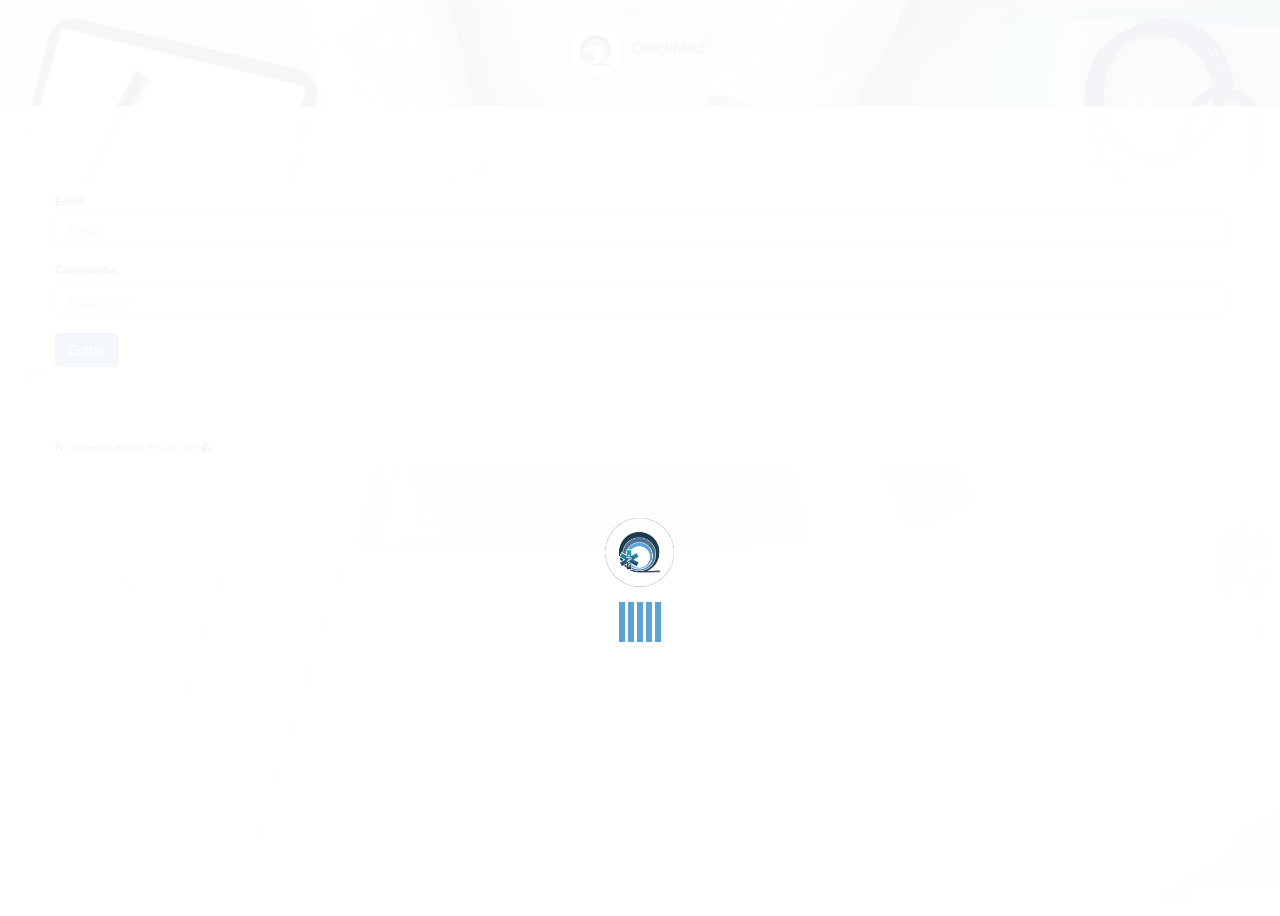
==== index.html @ 84baf3fe "Update settings" ====
<!doctype html>
<html>
<head>
	<meta charset="UTF-8">
    <meta http-equiv="X-UA-Compatible" content="IE=edge">
    <!--<meta name="viewport" content="user-scalable=no, initial-scale=1, maximum-scale=1, minimum-scale=1, width=device-width, height=device-height, target-densitydpi=device-dpi" />-->
    <meta name="viewport" content="initial-scale=1 maximum-scale=1 user-scalable=0 minimal-ui" />
    <meta name="description" content="">
    <meta name="author" content="">
<title>QuickMed | Vademecum Farmac&eacute;utico</title>

<!-- Bootstrap Core CSS -->
    <link href="vendor/bootstrap/css/bootstrap.min.css" rel="stylesheet">

    <!-- Custom Fonts -->
    <link href="vendor/font-awesome/css/font-awesome.min.css" rel="stylesheet" type="text/css">
    
    

    <!-- Plugin CSS -->
    <link href="vendor/magnific-popup/magnific-popup.css" rel="stylesheet">
    <!-- Theme CSS -->
    <link href="css/style.css" rel="stylesheet">
    <link href="css/owl.carousel.css" rel="stylesheet">
    <link href="css/owl.theme.css" rel="stylesheet">

<style>

</style>

</head>

<body>

<div class="loader">
<img src="img/logo_load.png" alt=""/>
<div class="spinner">
  <div class="rect1"></div>
  <div class="rect2"></div>
  <div class="rect3"></div>
  <div class="rect4"></div>
  <div class="rect5"></div>
</div>
</div>

<div class="row">
<h1 class="titulo"><img src="img/logo_header.png" alt="" width="60"/> QuickMed<sup>&reg;</sup></h1>
</div>

<div class="clearfix">&nbsp;</div>
<div class="wrapper"> 

	
    <div class="login_init"> 
    
    <form>
  <div class="form-group">
    <label for="exampleInputEmail1">Email</label>
    <input type="email" class="form-control" id="email" placeholder="Email">
  </div>
  <div class="form-group">
    <label for="exampleInputPassword1">Contrase&ntilde;a</label>
    <input type="password" class="form-control" id="clave" placeholder="Password">
  </div>
  
  
  <button type="button" class="btn btn-primary" id="entrar">Entrar</button>
</form>
<div class="clearfix" id="internet" style="color: red">&nbsp;</div>
        <hr>
<div class="clearfix">&nbsp;</div>

No tienes cuenta? <a href="newuser.html">Reg&iacute;strate <i class="fa fa-user-plus"></i></a>
    
    
    </div>




<div class="clearfix">&nbsp;</div>

<div id="owl-carousel">
    <div class="item">&nbsp;</div>
</div>


</div>



<div class="modal fade" tabindex="-1" role="dialog" id="loginModal">
  <div class="modal-dialog" role="document">
    <div class="modal-content modal-sm">
      <div class="modal-header">
        <button type="button" class="close" data-dismiss="modal" aria-label="Close"><span aria-hidden="true">&times;</span></button>
        <h4 class="modal-title">QuickMed </h4>
      </div>
      <div class="modal-body">
      <p id="mensaje"><i class="fa fa-warning"></i> <span>Email y/o password no encontrado.</span></p>
      </div>
       <div class="modal-footer">
        <button type="button" class="btn btn-default" data-dismiss="modal">Cerrar</button>
      </div>
    </div><!-- /.modal-content -->
  </div><!-- /.modal-dialog -->
</div><!-- /.modal -->


<!-- jQuery -->
    <script src="vendor/jquery/jquery.min.js"></script>
    <script src="vendor/jquery/jquery-3.1.1.min.js"></script>
    

    <!-- Bootstrap Core JavaScript -->
    <script src="vendor/bootstrap/js/bootstrap.min.js"></script>

    <!-- Plugin JavaScript -->
    <script src="cordova.js"></script>
    
    <script src="js/jquery.easing.min.js"></script>
    <script src="vendor/scrollreveal/scrollreveal.min.js"></script>
    <script src="vendor/magnific-popup/jquery.magnific-popup.min.js"></script>
	<script src="js/main.js"></script>
    <script src="js/md5.js"></script>
    
	<script src="js/owl.carousel.js"></script>
    
    
    
	<script src="js/analytics.js"></script>
    
	
	<script type="text/javascript" charset="utf-8">
	//	alert('f');
   
    </script>
<script type="application/javascript">
	$(document).ready(function(e) {
		
		
		
		$('#entrar').click(function(e) {
				
				$('.loader').fadeIn('fast');
				var email=$('#email').val();
				
				var uclave=$('#clave').val();
				
				if(email =='' || uclave ==''){
					$('#mensaje span').html('Verifica los datos ingresados. Todos los campos son obligatorios');
					$('#loginModal').modal('toggle');
					$('.loader').fadeOut('slow');
				}else{
					uclave=md5(uclave);
					var jqxhr = $.getJSON( "https://quickmed.edifarm.com.ec/ws/mobile/login.php",
					{
						deviceuuid:device.uuid, 
						devicename:device.manufacturer, 
						version:device.version, 
						platform:device.platform, 
						model:device.model,
						username:email,
						password:uclave,
						action:'login',
						
					}, function(data) {
						//console.log('send form new user');
						var dat=data;
					})
					  .done(function(data) {
						var r=data.respuesta;
						if(r=='1'){
							window.location='home.html';
						}else{
							$('#mensaje span').html('Email y/o password no encontrado.');
							$('#loginModal').modal('toggle');
						}
						
					  })
					  .fail(function(data) {
						//console.log('Error' + JSON.stringify(data));
						$('#mensaje span').html('Verifica tu acceso a datos o wifi');
						$('#messageModal').modal('show');
					  })
					  .always(function() {
						$('.loader').fadeOut('slow');
					});	
				
				}
        });
		
		
		
		
		$("#owl-carousel").owlCarousel({
 
		  autoPlay: 3000, //Set AutoPlay to 3 seconds
	 
		  items : 1,
		  itemsDesktop : [1170,3],
		  itemsDesktopSmall : [768,2]
	 
	  	});
		
		 var connectionStatus = false;
		connectionStatus = navigator.onLine ? 'online' : false;
		
		//alert(connectionStatus);
		if(!connectionStatus){
			//alert(connectionStatus);
			$('#mensaje span').html('Verifica tu acceso a internet');
			$('#messageModal').modal('show');
			$('.loader').fadeOut('slow');	
		}
		
		
		
		/* CheckDevice */

		
			$.getJSON("https://quickmed.edifarm.com.ec/ws/mobile/login.php", {
				deviceuuid:device.uuid, 
				devicename:device.manufacturer, 
				version:device.version, 
				platform:device.platform, 
				model:device.model,
				action: 'consultar',
			}, function(data) {
				var da=''+JSON.stringify(data);
			}).done(function (data) {
				var r = data.respuesta;
				if (r === '1') {
					window.location = 'home.html';
				}

			}).fail(function (data) {
				var dt=''+JSON.stringify(data);

			})
			.always(function (data) {
				$('.loader').fadeOut('slow');
			});

		
			
		//alert('Dispositivo: '+device.uuid);
		window.localStorage.setItem('deviceuuid', ''+device.uuid);

		
		$('.loader').fadeOut('slow');
		
		
    });
    	
		
		
    </script>
    
</body>
</html>
---- css/style.css ----
/* CSS Document */
body {
	background: url("../img/doctor.jpg") no-repeat center center fixed;
	background-repeat: no-repeat;
	-webkit-background-size: cover;
	-moz-background-size: cover;
	-o-background-size: cover;
	background-size: cover;
	-ms-filter: "progid:DXImageTransform.Microsoft.AlphaImageLoader(src='../img/doctor.jpg', sizingMethod='scale')";
	margin: 0;
	padding: 0;
	font-size: 1.1em;
}
p {
	text-align: justify;
}
img.prod {
	margin: auto;
	display: block;
	width: 20%;
}
.row {
	margin-left: 0;
	margin-right: 0;
}
.wrapper {
	background-color: rgba(255,255,255,0.90);
	min-height: 90vh;
	padding: 2em 2em 5em;
}
.account {
	-webkit-border-radius: 20px;
	-moz-border-radius: 20px;
	border-radius: 20px;
	margin: 2em;
	height: auto;
	display: block;
	background-color: rgba(255,255,255,0.9);
	padding: 1em;
}
.login_init {
	-webkit-border-radius: 20px;
	-moz-border-radius: 20px;
	border-radius: 20px;
	margin: 5em 2em 0;
	height: auto;
	display: block;
	background-color: rgba(255,255,255,0.9);
	padding: 1em;
}
.titulo {
	color: #005E9D;
	text-align: center;
	font-size: 1.5em;
}
.subtitulo {
	text-align: center;
	font-size: 1.7em;
}
.headmenu {
	text-align: center;
}
.headmenu .item {
	background: #FFFFFF;
	cursor: pointer;
	color: #005E9D;
}
.headmenu small {
	font-size: 80%;
}
.footermenu {
	text-align: center;
	position: fixed;
	bottom: 0;
	width: 100%;
	z-index: 9999;
}
.footermenu .item {
	background: #FFFFFF;
	cursor: pointer;
	color: #005E9D;
	line-height: 2.5;
	font-size: 2em;
}
.borde {
	border-right: solid 1px rgba(0,0,0,0.1);
	border-left: solid 1px rgba(0,0,0,0.1);
}
.breadcrumb {
	margin-bottom: 0;
}
.image {
	height: auto;
	width: 100%;
	margin: 0;
	padding: 0;
	position: relative;
}
.image img {
	margin: auto;
	display: block;
	max-height: 250px;
}
.image .imgprod {
	padding: 1em;
	line-height: 0.8em;
	text-align: center;
	color: #FFFFFF;
	background-color: rgba(51,122,183,0.80);
	position: absolute;
	bottom: 0;
	width: 100%;
	font-size: 1.3em;
}
.table thead {
	text-align: center;
}
#criterio {
	color: #B4B4B4;
	margin-left: 10px;
}
.loader {
	z-index: 9;
	width: 100%;
	height: 100vh;
	padding: 40% 15%;
	margin: 0;
	background: rgba(255,255,255,0.95);
	position: fixed;
}
.loader img {
	margin: auto;
	display: block;
	max-width: 80px;
}

#alertapsi{
	display:none;
}

/* Loader */
.spinner {
	margin: 10px auto;
	width: 50px;
	height: 40px;
	text-align: center;
	font-size: 10px;
}
.spinner > div {
	background-color: #5ea3d6;
	height: 100%;
	width: 6px;
	display: inline-block;
	-webkit-animation: sk-stretchdelay 1.2s infinite ease-in-out;
	animation: sk-stretchdelay 1.2s infinite ease-in-out;
}
.spinner .rect2 {
	-webkit-animation-delay: -1.1s;
	animation-delay: -1.1s;
}
.spinner .rect3 {
	-webkit-animation-delay: -1.0s;
	animation-delay: -1.0s;
}
.spinner .rect4 {
	-webkit-animation-delay: -0.9s;
	animation-delay: -0.9s;
}
.spinner .rect5 {
	-webkit-animation-delay: -0.8s;
	animation-delay: -0.8s;
}
 @-webkit-keyframes sk-stretchdelay {
 0%, 40%, 100% {
-webkit-transform: scaleY(0.4)
}
 20% {
-webkit-transform: scaleY(1.0)
}
}
 @keyframes sk-stretchdelay {
 0%, 40%, 100% {
 transform: scaleY(0.4);
 -webkit-transform: scaleY(0.4);
}
20% {
 transform: scaleY(1.0);
 -webkit-transform: scaleY(1.0);
}
}
/* End Loader */



.modal-content.modal-sm {
	width: 100%;
	margin: auto;
	font-size: 1.2em;
	text-align: center;
}
/*Toggle Switch*/
.cmn-toggle {
	position: absolute;
	margin-left: -9999px;
	visibility: hidden;
}
.cmn-toggle + label {
	display: block;
	position: relative;
	cursor: pointer;
	outline: none;
	user-select: none;
}
input.cmn-toggle-round + label {
	padding: 2px;
	width: 50px;
	height: 25px;
	background-color: #dddddd;
	border-radius: 50px;
}
input.cmn-toggle-round + label:before, input.cmn-toggle-round + label:after {
	display: block;
	position: absolute;
	top: 1px;
	left: 1px;
	bottom: 1px;
	content: "";
}
input.cmn-toggle-round + label:before {
	right: 1px;
	background-color: #f1f1f1;
	border-radius: 50px;
	transition: background 0.4s;
}
input.cmn-toggle-round + label:after {
	width: 24px;
	background-color: #fff;
	border-radius: 100%;
	box-shadow: 0 2px 5px rgba(0, 0, 0, 0.3);
	transition: margin 0.4s;
}
input.cmn-toggle-round:checked + label:before {
	background-color: #8ce196;
}
input.cmn-toggle-round:checked + label:after {
	margin-left: 25px;
}

/*
@media all and (min-device-width: 480px) {
body {
	font-size: 2.4em;
}
h1 i.fa {
	font-size: 1.4em;
}

img.prod {
	width: 40%;
}
}
@media all and (min-width: 768px) {
.modal-dialog {
	width: 90%;
	margin: 30px auto;
}
.modal-dialog h4 {
	font-size: 1em;
}
.modal-dialog .modal-body {
	font-size: 1em;
}
.modal-dialog .modal-body .input-group-sm>.form-control, .modal-dialog .modal-body .input-group-sm>.input-group-addon, .modal-dialog .modal-body .input-group-sm>.input-group-btn>.btn {
	height: 70px;
	font-size: 1em;
}
.modal-dialog .modal-body .input-group-sm>.input-group-btn>.btn {
	width: 70px;
	font-size: 30px;
}
}


@media all and (min-device-width: 1170px) {
body {
	font-size: 5.5em;
}
h1 i.fa {
	font-size: 4.5em;
}
	h3.panel-title{
		font-size: 1em;
	}
}
*/
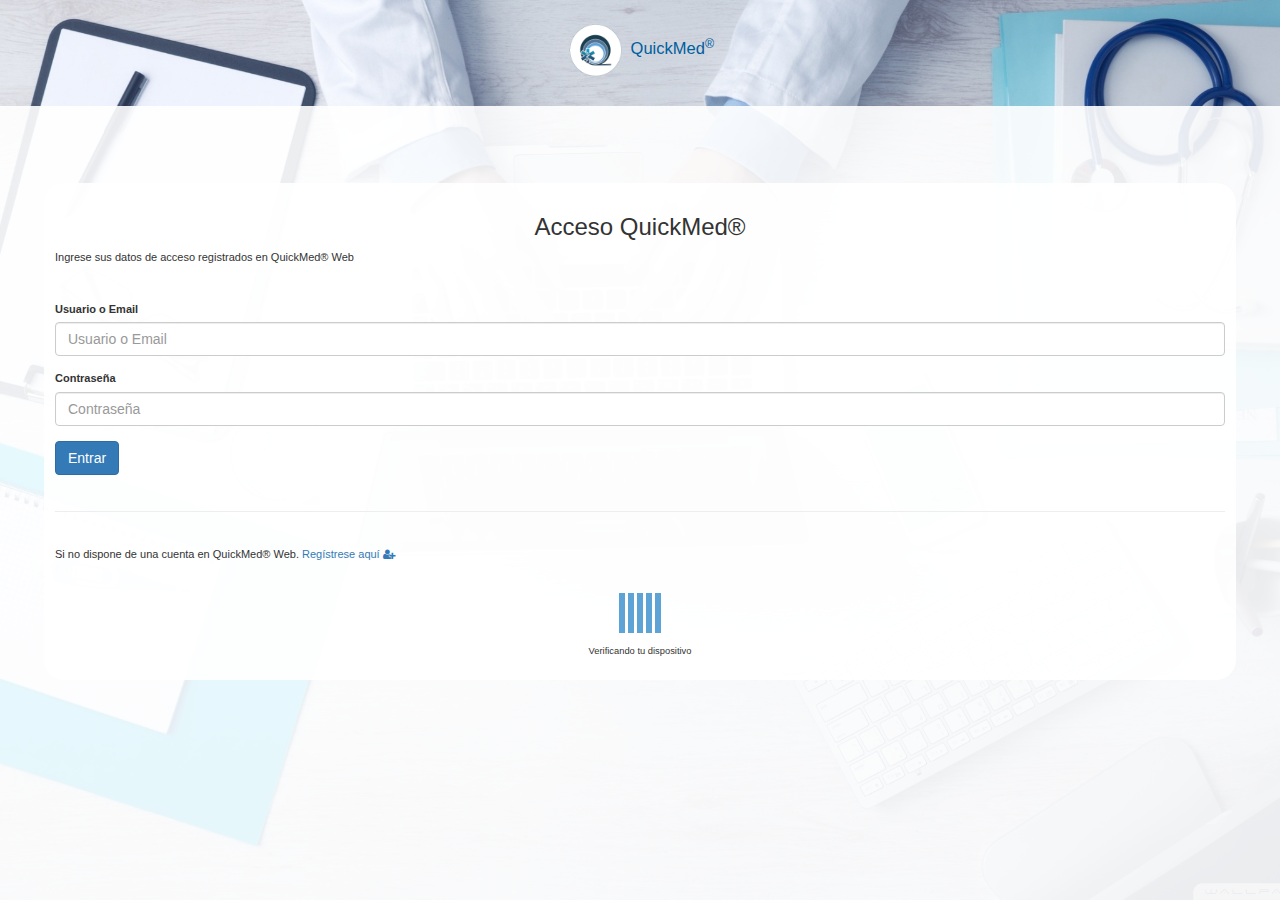
==== commit a607c534: "Update Content" ====
--- a/index.html
+++ b/index.html
@@ -32,16 +32,7 @@
 
 <body>
 
-<div class="loader">
-<img src="img/logo_load.png" alt=""/>
-<div class="spinner">
-  <div class="rect1"></div>
-  <div class="rect2"></div>
-  <div class="rect3"></div>
-  <div class="rect4"></div>
-  <div class="rect5"></div>
-</div>
-</div>
+
 
 <div class="row">
 <h1 class="titulo"><img src="img/logo_header.png" alt="" width="60"/> QuickMed<sup>&reg;</sup></h1>
@@ -53,14 +44,18 @@
 	
     <div class="login_init"> 
     
+		<h3 class="text-center">Acceso QuickMed&reg;</h3>
+		<p>		Ingrese sus datos de acceso registrados en QuickMed&reg; Web</p>
+		<p>&nbsp;</p>
+		
     <form>
   <div class="form-group">
-    <label for="exampleInputEmail1">Email</label>
-    <input type="email" class="form-control" id="email" placeholder="Email">
+    <label for="exampleInputEmail1">Usuario o Email</label>
+    <input type="email" class="form-control" id="email" placeholder="Usuario o Email">
   </div>
   <div class="form-group">
     <label for="exampleInputPassword1">Contrase&ntilde;a</label>
-    <input type="password" class="form-control" id="clave" placeholder="Password">
+    <input type="password" class="form-control" id="clave" placeholder="Contrase&ntilde;a">
   </div>
   
   
@@ -69,9 +64,19 @@
 <div class="clearfix" id="internet" style="color: red">&nbsp;</div>
         <hr>
 <div class="clearfix">&nbsp;</div>
-
-No tienes cuenta? <a href="newuser.html">Reg&iacute;strate <i class="fa fa-user-plus"></i></a>
-    
+		<p>Si no dispone de una cuenta en QuickMed&reg; Web. <a href="newuser.html">Reg&iacute;strese aquí <i class="fa fa-user-plus"></i></a></p>
+    
+    
+    <div class="loader_init">
+		<div class="spinner">
+		  <div class="rect1"></div>
+		  <div class="rect2"></div>
+		  <div class="rect3"></div>
+		  <div class="rect4"></div>
+		  <div class="rect5"></div>
+		</div>
+		<small id="msg_init">Verificando tu dispositivo</small>
+	</div>
     
     </div>
 
@@ -108,34 +113,9 @@
 
 
 <!-- jQuery -->
-    <script src="vendor/jquery/jquery.min.js"></script>
+    <!--<script src="vendor/jquery/jquery.min.js"></script>-->
     <script src="vendor/jquery/jquery-3.1.1.min.js"></script>
-    
-
-    <!-- Bootstrap Core JavaScript -->
-    <script src="vendor/bootstrap/js/bootstrap.min.js"></script>
-
-    <!-- Plugin JavaScript -->
-    <script src="cordova.js"></script>
-    
-    <script src="js/jquery.easing.min.js"></script>
-    <script src="vendor/scrollreveal/scrollreveal.min.js"></script>
-    <script src="vendor/magnific-popup/jquery.magnific-popup.min.js"></script>
-	<script src="js/main.js"></script>
-    <script src="js/md5.js"></script>
-    
-	<script src="js/owl.carousel.js"></script>
-    
-    
-    
-	<script src="js/analytics.js"></script>
-    
-	
-	<script type="text/javascript" charset="utf-8">
-	//	alert('f');
-   
-    </script>
-<script type="application/javascript">
+    <script type="application/javascript">
 	$(document).ready(function(e) {
 		
 		
@@ -203,52 +183,43 @@
 	 
 	  	});
 		
-		 var connectionStatus = false;
-		connectionStatus = navigator.onLine ? 'online' : false;
-		
-		//alert(connectionStatus);
-		if(!connectionStatus){
-			//alert(connectionStatus);
-			$('#mensaje span').html('Verifica tu acceso a internet');
-			$('#messageModal').modal('show');
-			$('.loader').fadeOut('slow');	
-		}
-		
-		
-		
-		/* CheckDevice */
-
-		
-			$.getJSON("https://quickmed.edifarm.com.ec/ws/mobile/login.php", {
-				deviceuuid:device.uuid, 
-				devicename:device.manufacturer, 
-				version:device.version, 
-				platform:device.platform, 
-				model:device.model,
-				action: 'consultar',
-			}, function(data) {
-				var da=''+JSON.stringify(data);
-			}).done(function (data) {
-				var r = data.respuesta;
-				if (r === '1') {
-					window.location = 'home.html';
-				}
-
-			}).fail(function (data) {
-				var dt=''+JSON.stringify(data);
-
-			})
-			.always(function (data) {
-				$('.loader').fadeOut('slow');
-			});
-
+		 
+		
 		
 			
 		//alert('Dispositivo: '+device.uuid);
 		window.localStorage.setItem('deviceuuid', ''+device.uuid);
 
 		
-		$('.loader').fadeOut('slow');
+		
+		
+		
+		
+		$.getJSON("https://quickmed.edifarm.com.ec/ws/mobile/login.php", {
+			deviceuuid:device.uuid, 
+			devicename:device.manufacturer, 
+			version:device.version, 
+			platform:device.platform, 
+			model:device.model,
+			action: 'consultar',
+		}, function(data) {
+			var da=''+JSON.stringify(data);
+		}).done(function (data) {
+			var r = data.respuesta;
+			
+			if (r === '1') {
+				window.location = 'home.html';
+			}
+
+		}).fail(function (data) {
+			var dt=''+JSON.stringify(data);
+
+		})
+		.always(function (data) {
+			$('.loader_init').fadeOut('slow');
+		});
+
+		//alert('final');
 		
 		
     });
@@ -256,6 +227,34 @@
 		
 		
     </script>
+
+    <!-- Bootstrap Core JavaScript -->
+    <script src="vendor/bootstrap/js/bootstrap.min.js"></script>
+
+    <!-- Plugin JavaScript -->
+    <script src="cordova.js"></script>
+    
+    <script src="js/jquery.easing.min.js"></script>
+    <script src="vendor/scrollreveal/scrollreveal.min.js"></script>
+    <script src="vendor/magnific-popup/jquery.magnific-popup.min.js"></script>
+	<script src="js/main.js"></script>
+    <script src="js/md5.js"></script>
+    
+	<script src="js/owl.carousel.js"></script>
+    
+    
+    
+	<script src="js/analytics.js"></script>
+    
+	
+	<script type="text/javascript" charset="utf-8">
+	//	alert('f');
+   
+		/* CheckDevice */
+
+		
+    </script>
+
     
 </body>
 </html>
--- a/css/style.css
+++ b/css/style.css
@@ -134,6 +134,16 @@
 	max-width: 80px;
 }
 
+
+.loader_init {
+	width: 100%;
+	height: auto;
+	padding: 10px 15%;
+	margin: 0;
+	text-align: center;
+}
+
+
 #alertapsi{
 	display:none;
 }
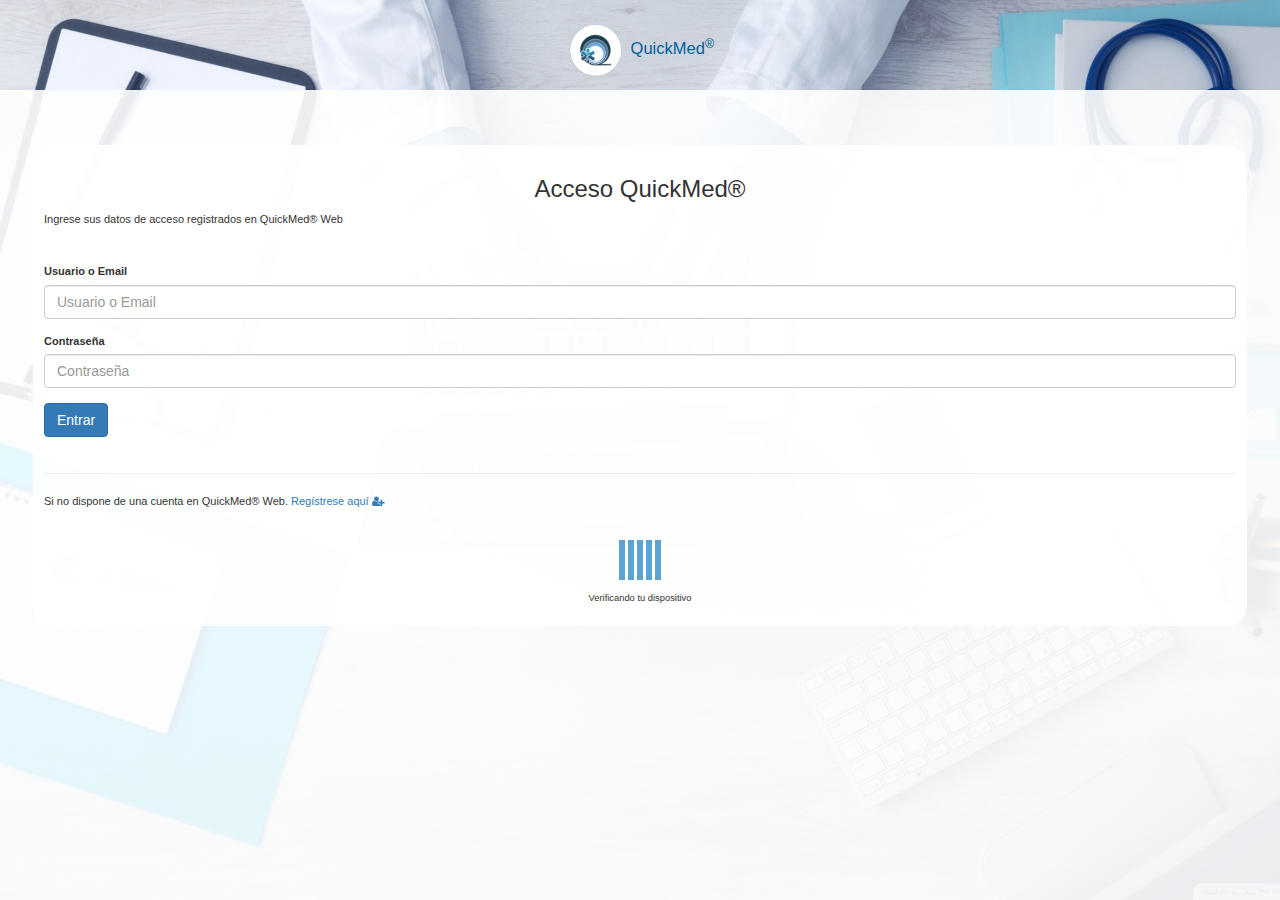
==== commit 3e1a8af6: "Update Content" ====
--- a/index.html
+++ b/index.html
@@ -38,7 +38,6 @@
 <h1 class="titulo"><img src="img/logo_header.png" alt="" width="60"/> QuickMed<sup>&reg;</sup></h1>
 </div>
 
-<div class="clearfix">&nbsp;</div>
 <div class="wrapper"> 
 
 	
@@ -63,7 +62,7 @@
 </form>
 <div class="clearfix" id="internet" style="color: red">&nbsp;</div>
         <hr>
-<div class="clearfix">&nbsp;</div>
+
 		<p>Si no dispone de una cuenta en QuickMed&reg; Web. <a href="newuser.html">Reg&iacute;strese aquí <i class="fa fa-user-plus"></i></a></p>
     
     
@@ -81,9 +80,6 @@
     </div>
 
 
-
-
-<div class="clearfix">&nbsp;</div>
 
 <div id="owl-carousel">
     <div class="item">&nbsp;</div>
--- a/css/style.css
+++ b/css/style.css
@@ -42,7 +42,7 @@
 	-webkit-border-radius: 20px;
 	-moz-border-radius: 20px;
 	border-radius: 20px;
-	margin: 5em 2em 0;
+	margin: 3em 1em 0;
 	height: auto;
 	display: block;
 	background-color: rgba(255,255,255,0.9);
